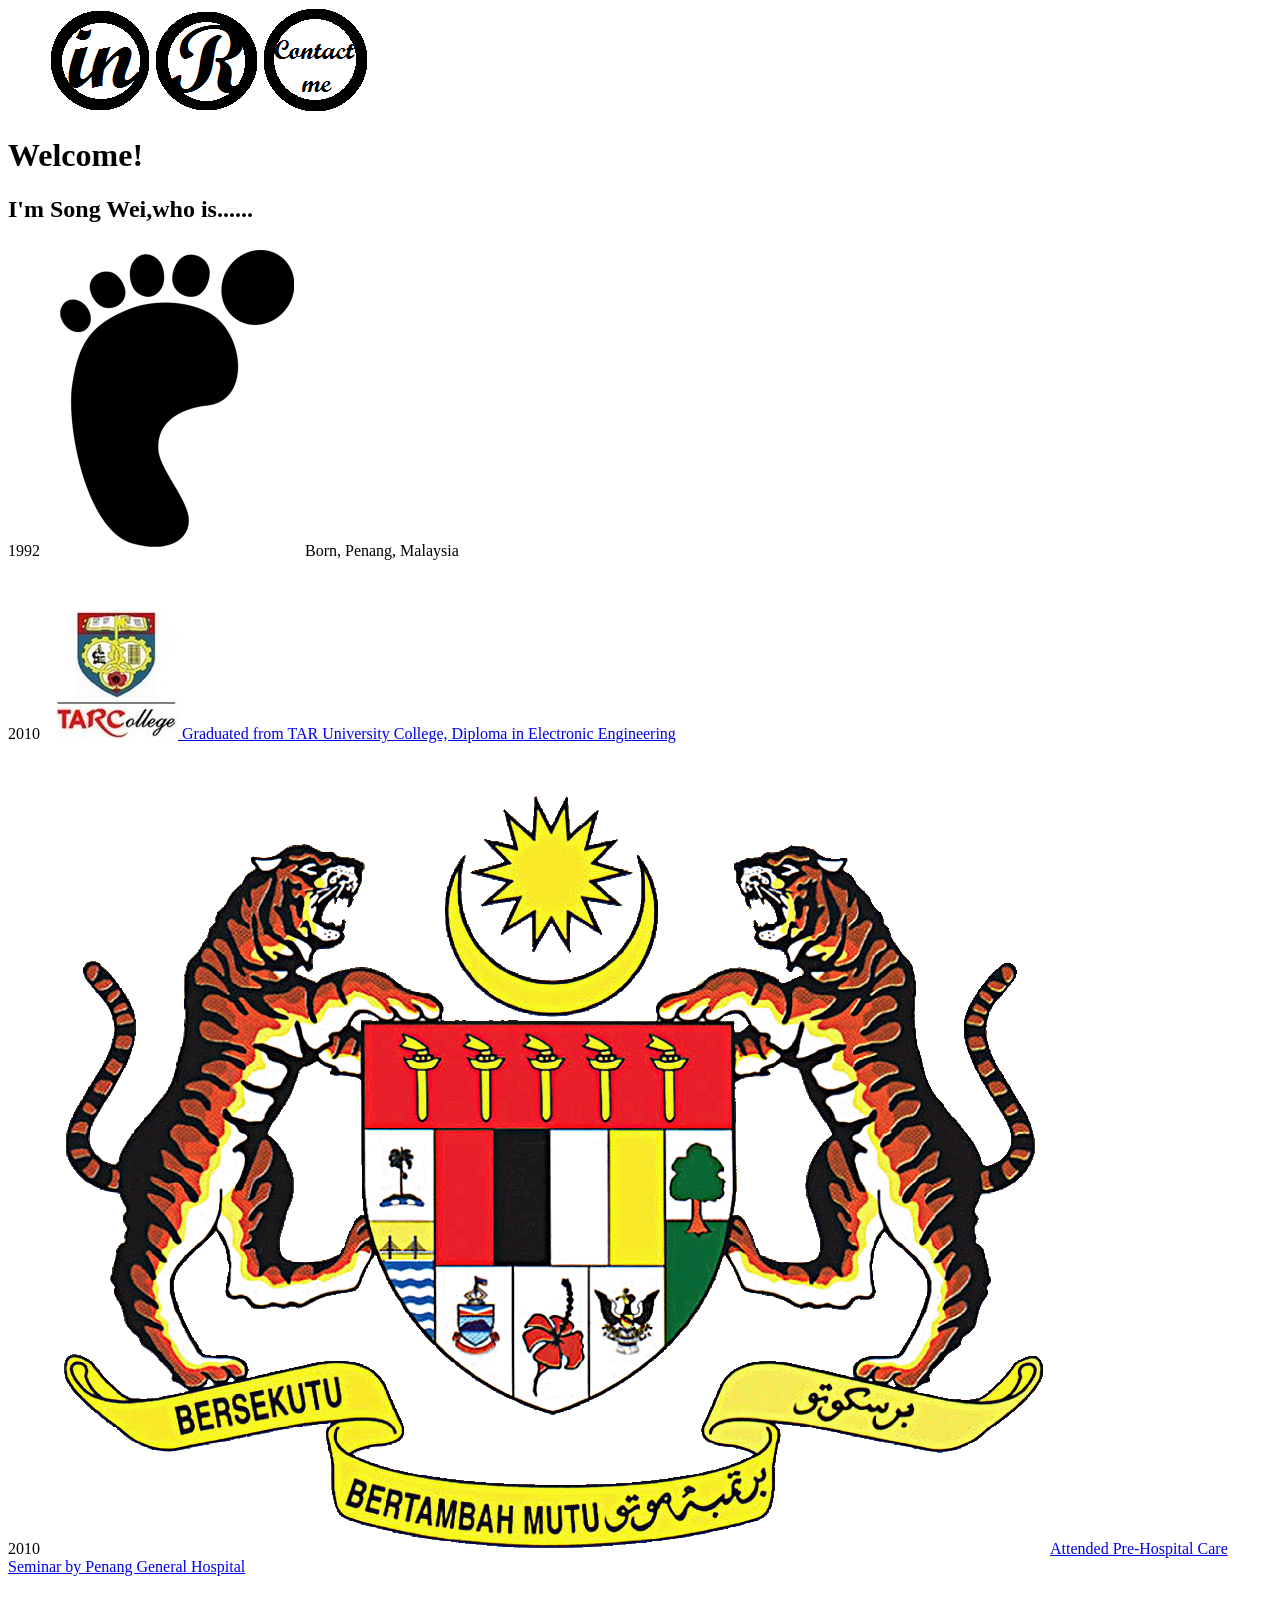
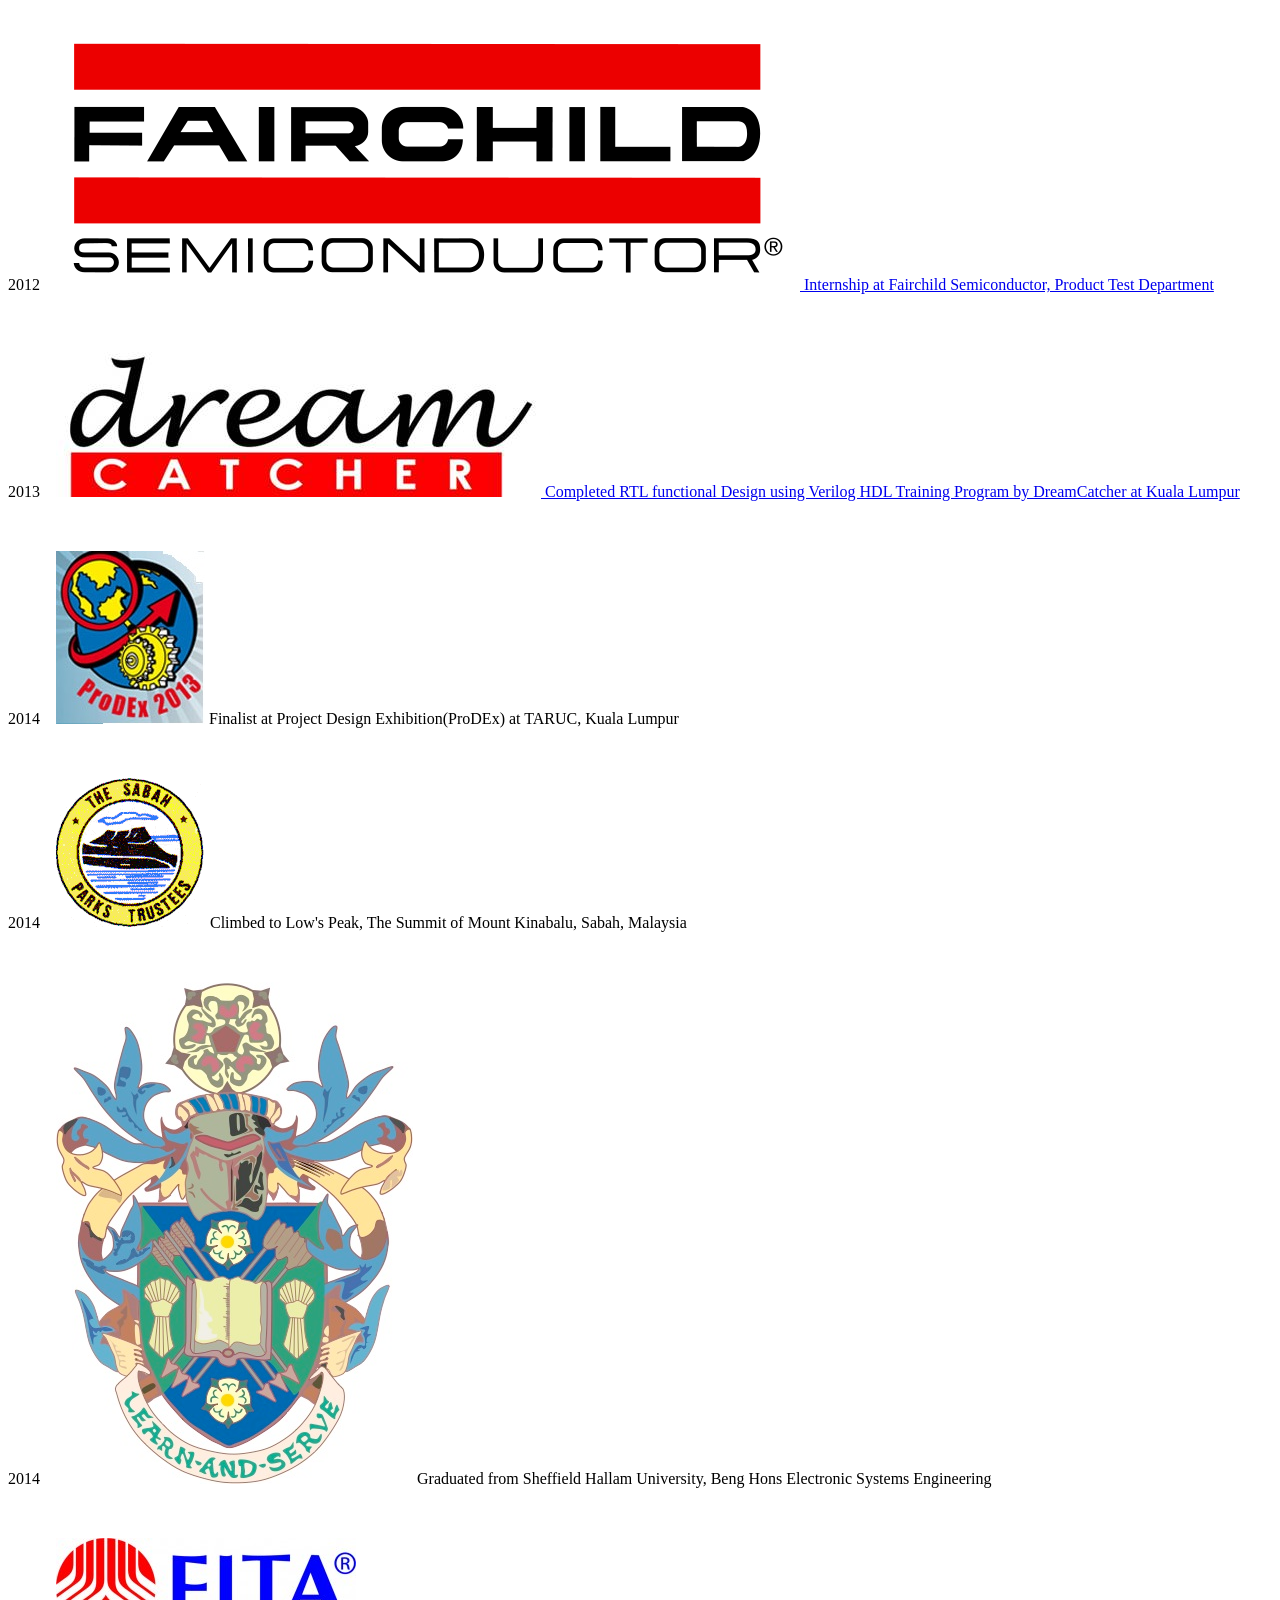
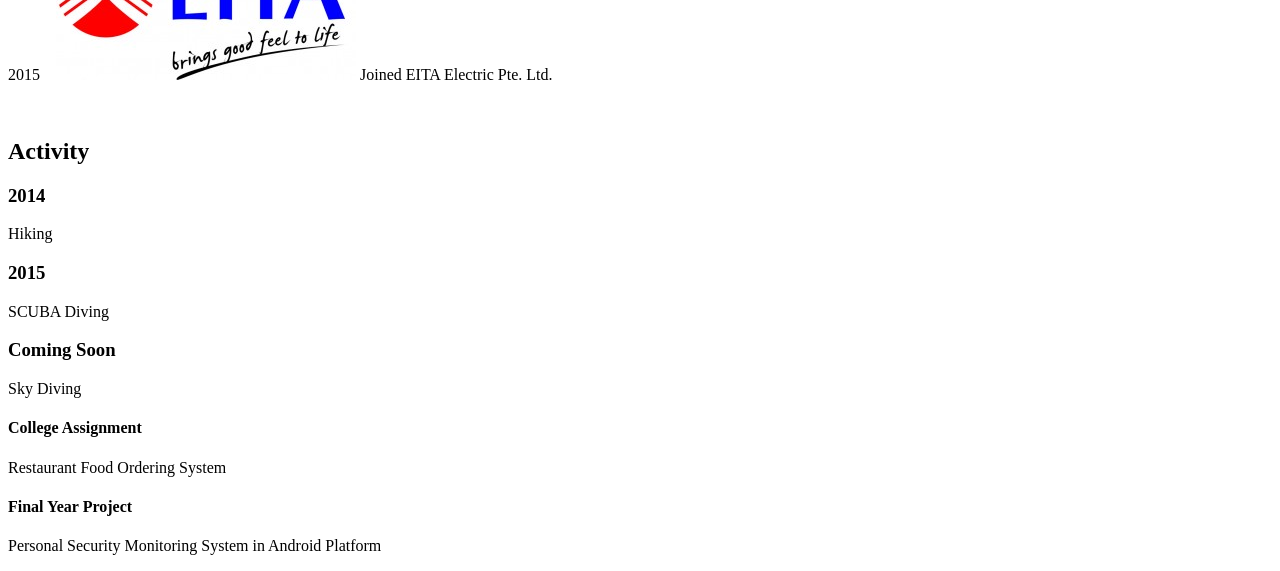
==== index.html @ d2f03f41 "html file" ====
<!<!DOCTYPE html>
<html>
<head>
<link rel="stylesheet" href="songwei.css">

</head>

<body>

<div class="row">
<ul>
<li1><a href="https://www.linkedin.com/profile/view?id=417703273&trk=hp-identity-name"><img src="linkedin.png"></a></li>
<li2><a href="/RESUME_SongWeiChuah.pdf"><img src="resume.png"></a></li>
<li3><a id="popup" class="symbol" title="Contact Me" onclick="show_popup()"><img src="contactme.png"></a></li>
</ul>
<!--
<div id="popup_holder" onclick="check(event)" style="display: block;">
<div id="popup_contact_form">
<img src="close-128-000000.png" id="close">
<form action>
<h1>Hello</h1>
<hr>
<div class="error" id="form_error">Please fill in all fields!</div>
<input type="text" id="name" name="name" placeholder="Name">
<input type="text" id="email" name="email" placeholder="Email">
<textarea name="meassge" id="message" placeholder="Message"></textarea>
<input id="send" type="submit" name="submit" value="Send Message">
</form>
-->
</div>
</div>
</div>


<div class="jumbotron">
<h1> Welcome! </h1>
<h2> I'm Song Wei,who is......</h2> 

<p> <span class="1992">1992</span> &nbsp;&nbsp;&nbsp;<img src='born.png'> Born, Penang, Malaysia</p>
<p> &nbsp;</p>
<p>  <span class="2010">2010</span> &nbsp;&nbsp;&nbsp;<a href="http://www.tarc.edu.my/"><img src='TARUC.jpg'>  Graduated from TAR University College, Diploma in Electronic Engineering</a></p>
<p> &nbsp;</p>
<p>	 <span class="2010">2010</span> &nbsp;&nbsp;&nbsp;<a href="http://hpp.moh.gov.my/v2/"><img src='MITI.gif'>Attended Pre-Hospital Care Seminar by Penang General Hospital</a></p>
<p> &nbsp;</p>
<p>   <span class="2012">2012</span> &nbsp;&nbsp;&nbsp;<a href="https://www.fairchildsemi.com/"><img src='fairchild.png'> Internship at Fairchild Semiconductor, Product Test Department</a></p>
<p> &nbsp;</p>
<p>   <span class="2013">2013</span> &nbsp;&nbsp;&nbsp;<a href="http://dreamcatcher.asia/aboutus/"><img src='dreamcatcher.jpg'> Completed RTL functional Design using Verilog HDL Training Program by DreamCatcher at Kuala Lumpur</a></p>
<p> &nbsp;</p>
<p>	  <span class="2014">2014</span> &nbsp;&nbsp;&nbsp;<img src='prodex.jpg'> Finalist at Project Design Exhibition(ProDEx) at TARUC, Kuala Lumpur</p>
<p> &nbsp;</p>
<p>    <span class="2014">2014</span> &nbsp;&nbsp;&nbsp;<img src='mountkinabalu.gif'>  Climbed to Low's Peak, The Summit of Mount Kinabalu, Sabah, Malaysia</p>
<p> &nbsp;</p>
<p>     <span class="2014">2014</span> &nbsp;&nbsp;&nbsp;<img src='SHU.jpg'> Graduated from Sheffield Hallam University, Beng Hons Electronic Systems Engineering</p>
<p> &nbsp;</p>
<p>      <span class="2015">2015</span> &nbsp;&nbsp;&nbsp;<img src='EITA.jpg'> Joined EITA Electric Pte. Ltd.</p>
<p> &nbsp;</p>

</div>

<div class="sub">
<div class="container">
<h2> Activity</h2>
</div>
</div>

<div class="Activity">
<h3> 2014 </h3>
<p> Hiking </p>

<h3> 2015 </h3>
<p> SCUBA Diving </p>

<h3> Coming Soon </h3>
<p> Sky Diving </p>
</div>

<div class="Projects">
<h4> College Assignment </h4>
<p> Restaurant Food Ordering System </p>

<h4> Final Year Project </h4>
<p> Personal Security Monitoring System in Android Platform </p>
</div>
</body>
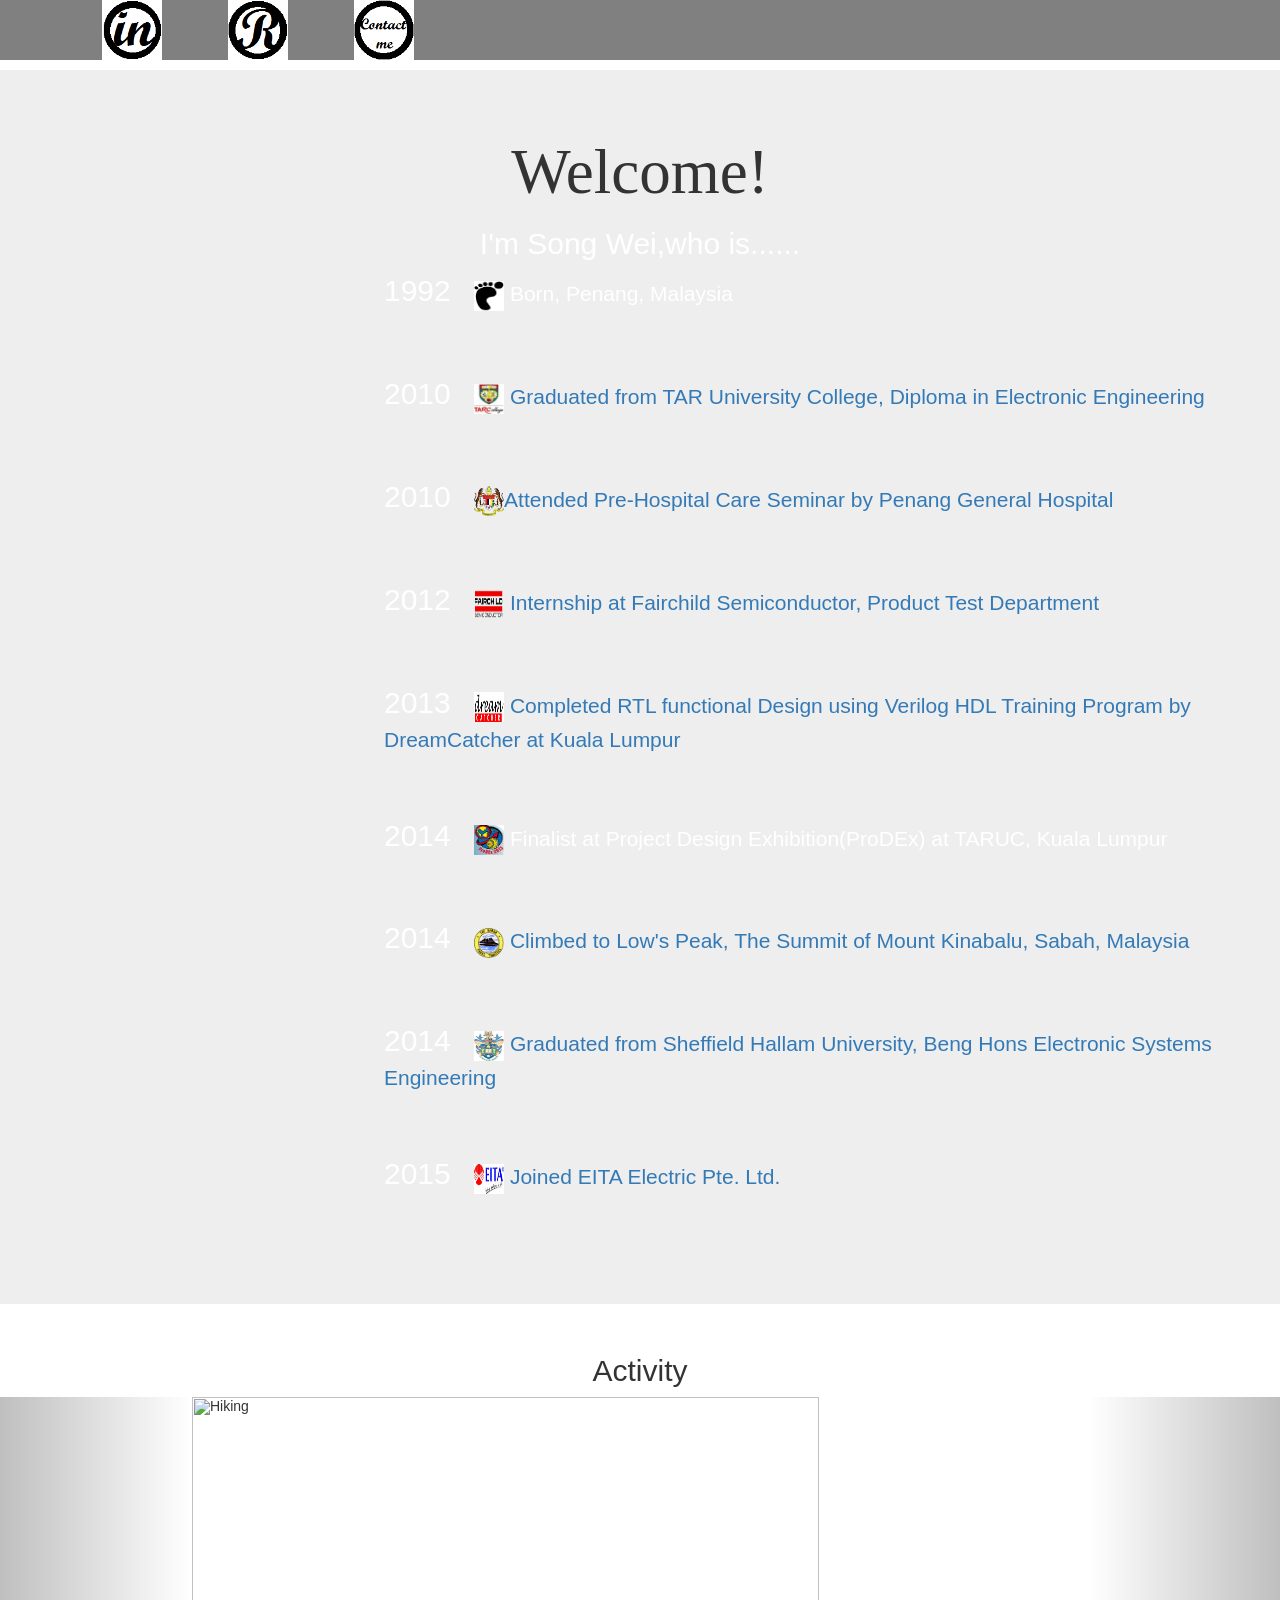
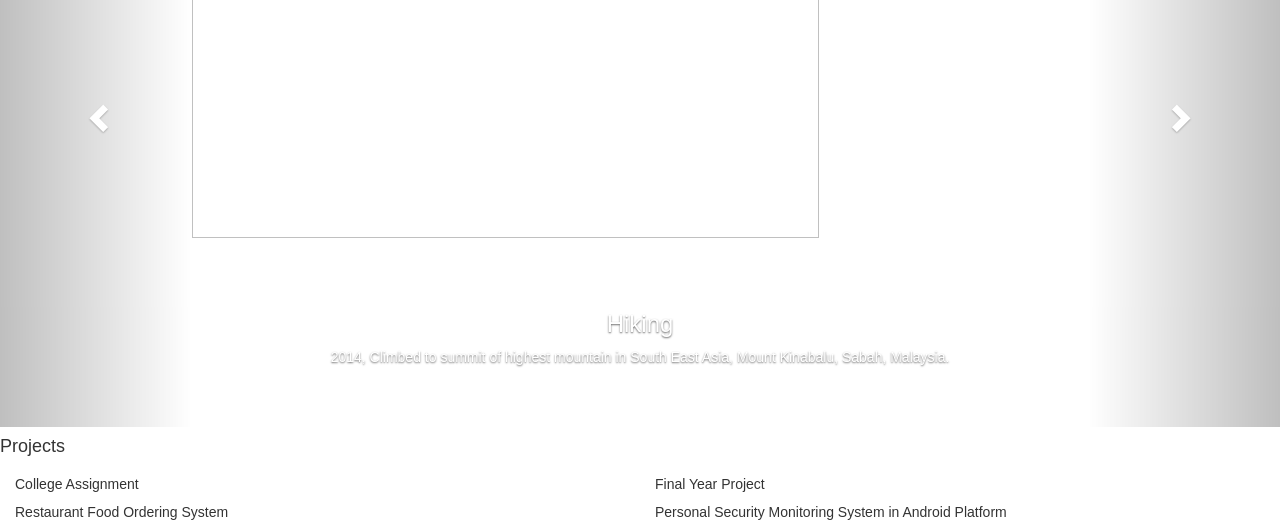
==== commit 7676ab70: "html file" ====
--- a/index.html
+++ b/index.html
@@ -2,12 +2,25 @@
 <html>
 <head>
 <link rel="stylesheet" href="songwei.css">
+<link href="bootstrap.min.css" rel="stylesheet">
+<title>Bootstrap Example</title>
+  <meta charset="utf-8">
+  <meta name="viewport" content="width=device-width, initial-scale=1">
+  <link rel="stylesheet" href="http://maxcdn.bootstrapcdn.com/bootstrap/3.3.4/css/bootstrap.min.css">
+  <script src="http://maxcdn.bootstrapcdn.com/bootstrap/3.3.4/js/bootstrap.min.js"></script>
+  <style>
+  .carousel-inner > .item > img,
+  .carousel-inner > .item > a > img {
+      width: 70%;
+      margin: auto;
+  }
+  </style>
 
 </head>
 
 <body>
 
-<div class="row">
+<div class="row1">
 <ul>
 <li1><a href="https://www.linkedin.com/profile/view?id=417703273&trk=hp-identity-name"><img src="linkedin.png"></a></li>
 <li2><a href="/RESUME_SongWeiChuah.pdf"><img src="resume.png"></a></li>
@@ -48,11 +61,11 @@
 <p> &nbsp;</p>
 <p>	  <span class="2014">2014</span> &nbsp;&nbsp;&nbsp;<img src='prodex.jpg'> Finalist at Project Design Exhibition(ProDEx) at TARUC, Kuala Lumpur</p>
 <p> &nbsp;</p>
-<p>    <span class="2014">2014</span> &nbsp;&nbsp;&nbsp;<img src='mountkinabalu.gif'>  Climbed to Low's Peak, The Summit of Mount Kinabalu, Sabah, Malaysia</p>
+<p>    <span class="2014">2014</span> &nbsp;&nbsp;&nbsp;<a href="http://www.mountkinabalu.com/"><img src='mountkinabalu.gif'>  Climbed to Low's Peak, The Summit of Mount Kinabalu, Sabah, Malaysia</a></p>
 <p> &nbsp;</p>
-<p>     <span class="2014">2014</span> &nbsp;&nbsp;&nbsp;<img src='SHU.jpg'> Graduated from Sheffield Hallam University, Beng Hons Electronic Systems Engineering</p>
-<p> &nbsp;</p>
-<p>      <span class="2015">2015</span> &nbsp;&nbsp;&nbsp;<img src='EITA.jpg'> Joined EITA Electric Pte. Ltd.</p>
+<p>     <span class="2014">2014</span> &nbsp;&nbsp;&nbsp;<a href="http://www.shu.ac.uk/"><img src='SHU.jpg'> Graduated from Sheffield Hallam University, Beng Hons Electronic Systems Engineering</p>
+<p> &nbsp;</a></p>
+<p>      <span class="2015">2015</span> &nbsp;&nbsp;&nbsp;<a href="http://www.eita.com.my/"><img src='EITA.jpg'> Joined EITA Electric Pte. Ltd.</a></p>
 <p> &nbsp;</p>
 
 </div>
@@ -63,23 +76,104 @@
 </div>
 </div>
 
-<div class="Activity">
+<!--<div class="Activity">
+<div class="row">
+
+<div class="col-md-4">
 <h3> 2014 </h3>
 <p> Hiking </p>
+<img src=""
+</div>
 
+<div class="col-md-4">
 <h3> 2015 </h3>
 <p> SCUBA Diving </p>
+</div>
 
+<div class="col-md-4">
 <h3> Coming Soon </h3>
 <p> Sky Diving </p>
 </div>
+</div>-->
+
+<div id="myCarousel" class="carousel slide" data-ride="carousel">
+  <!-- Indicators -->
+  <ol class="carousel-indicators">
+    <li data-target="#myCarousel" data-slide-to="0" class="active"></li>
+    <li data-target="#myCarousel" data-slide-to="1"></li>
+    <li data-target="#myCarousel" data-slide-to="2"></li>
+    <li data-target="#myCarousel" data-slide-to="3"></li>
+    <li data-target="#myCarousel" data-slide-to="4"></li>
+  </ol>
+
+  <!-- Wrapper for slides -->
+  <div class="carousel-inner" role="listbox">
+    <div class="item active">
+      <img src="IMG_4132.JPG" alt="Hiking">
+      <div class="carousel-caption">
+        <h3>Hiking</h3>
+        <p>2014, Climbed to summit of highest mountain in South East Asia, Mount Kinabalu, Sabah, Malaysia.</p>
+      </div>
+    </div>
+
+    <div class="item">
+      <img src="168.jpg" alt="Hiking">
+      <div class="carousel-caption">
+        <h3>Hiking</h3>
+        <p>2014, Climbed to summit of highest mountain in South East Asia, Mount Kinabalu, Sabah, Malaysia.</p>
+      </div>
+    </div>
+
+    <div class="item">
+      <img src="11520043.JPG" alt="Diving">
+      <div class="carousel-caption">
+        <h3>SCUBA Diving</h3>
+        <p>2015, SCUBA Diving at Pulau Paya, Kedah, Malaysia.</p>
+      </div>
+    </div>
+
+    <div class="item">
+      <img src="11500018.JPG" alt="Diving">
+      <div class="carousel-caption">
+        <h3>SCUBA Diving</h3>
+        <p>2015, SCUBA Diving at Pulau Paya, Kedah, Malaysia.</p>
+      </div>
+    </div>
+
+    <div class="item">
+      <img src="comingsoon.png" alt="Diving">
+      <div class="carousel-caption">
+      </div>
+    </div>
+  </div>
+
+  <!-- Left and right controls -->
+  <a class="left carousel-control" href="#myCarousel" role="button" data-slide="prev">
+    <span class="glyphicon glyphicon-chevron-left" aria-hidden="true"></span>
+    <span class="sr-only">Previous</span>
+  </a>
+  <a class="right carousel-control" href="#myCarousel" role="button" data-slide="next">
+    <span class="glyphicon glyphicon-chevron-right" aria-hidden="true"></span>
+    <span class="sr-only">Next</span>
+  </a>
+</div>
+
+
+
+
 
 <div class="Projects">
-<h4> College Assignment </h4>
+<h4> Projects </h4>
+
+<div class="col-md-6">
+<h5> College Assignment </h5>
 <p> Restaurant Food Ordering System </p>
+</div>
 
-<h4> Final Year Project </h4>
+<div class="col-md-6">
+<h5> Final Year Project </h5>
 <p> Personal Security Monitoring System in Android Platform </p>
+</div>
 </div>
 </body>
 
--- a/songwei.css
+++ b/songwei.css
@@ -0,0 +1,56 @@
+.row1{
+	background-color: gray;
+}
+.row1 img{
+	width: 60px;
+height: 60px;
+}
+.row1 li1{
+text-align: center;
+margin-left: 5%;
+}
+.row1 li2{
+text-align: center;
+margin-left: 5%;
+}
+.row1 li3{
+text-align: center;
+margin-left: 5%;
+}
+
+.jumbotron{
+	background-color: black; 
+	height: auto;
+	background-image-size: auto;
+}
+.jumbotron h1{
+	color: white;
+	text-align: center;
+	font-size: 60px;
+	font-family: Lucida Bright;
+}
+.jumbotron h2{
+	color: white;
+	text-align: center;
+}
+.jumbotron p{
+	color: white;
+	text-align: left;
+	margin-left: 30%;
+	font-family: ;
+}
+.jumbotron img{
+		width: 30px;
+height: 30px;
+}
+.jumbotron span{
+	font-size: 30px;
+}
+.sub h2{
+	text-align: center;
+}
+
+.carousel-inner img{
+	width: 1200px;
+	height: 820px;
+}
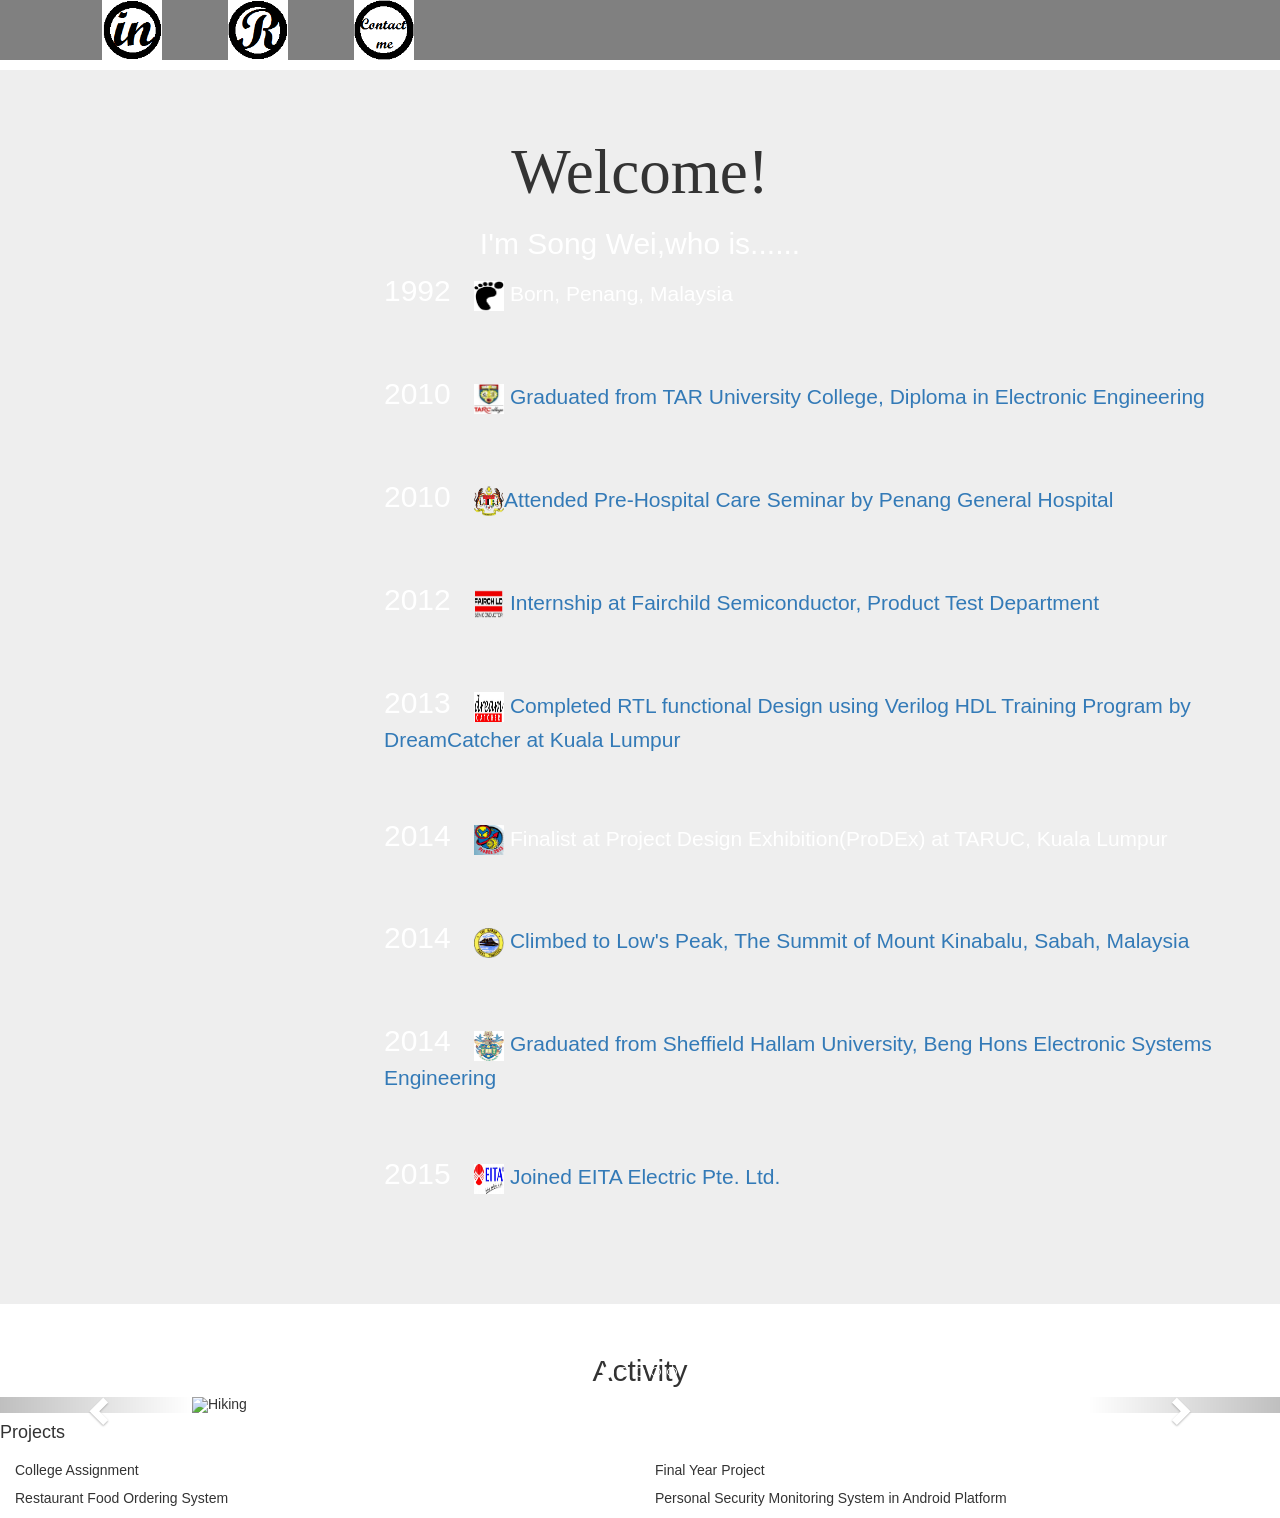
==== commit 5af3073c: "bootstrap+html" ====
--- a/index.html
+++ b/index.html
@@ -1,4 +1,4 @@
-<!<!DOCTYPE html>
+<!DOCTYPE html>
 <html>
 <head>
 <link rel="stylesheet" href="songwei.css">
@@ -7,7 +7,8 @@
   <meta charset="utf-8">
   <meta name="viewport" content="width=device-width, initial-scale=1">
   <link rel="stylesheet" href="http://maxcdn.bootstrapcdn.com/bootstrap/3.3.4/css/bootstrap.min.css">
-  <script src="http://maxcdn.bootstrapcdn.com/bootstrap/3.3.4/js/bootstrap.min.js"></script>
+  <script src="https://ajax.googleapis.com/ajax/libs/jquery/1.11.1/jquery.min.js"></script>
+  <script src="bootstrap.min.js"></script>
   <style>
   .carousel-inner > .item > img,
   .carousel-inner > .item > a > img {
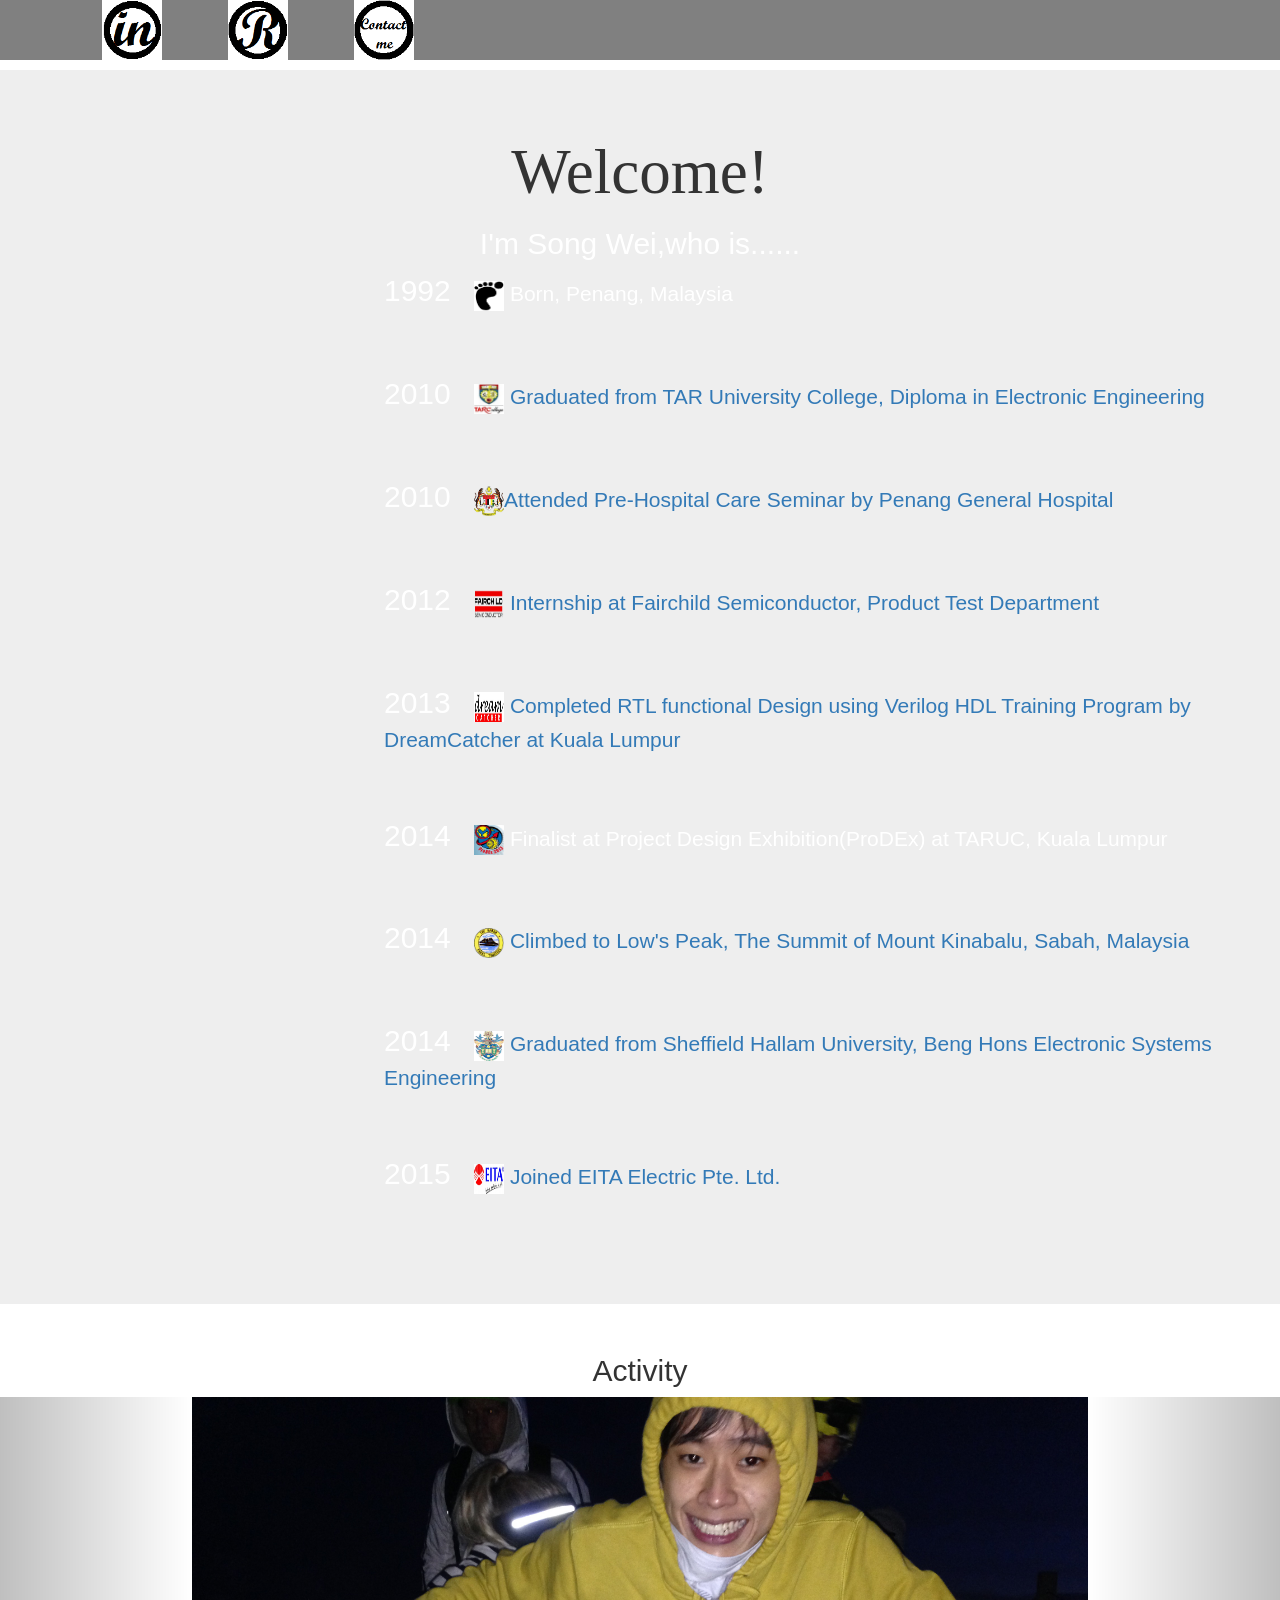
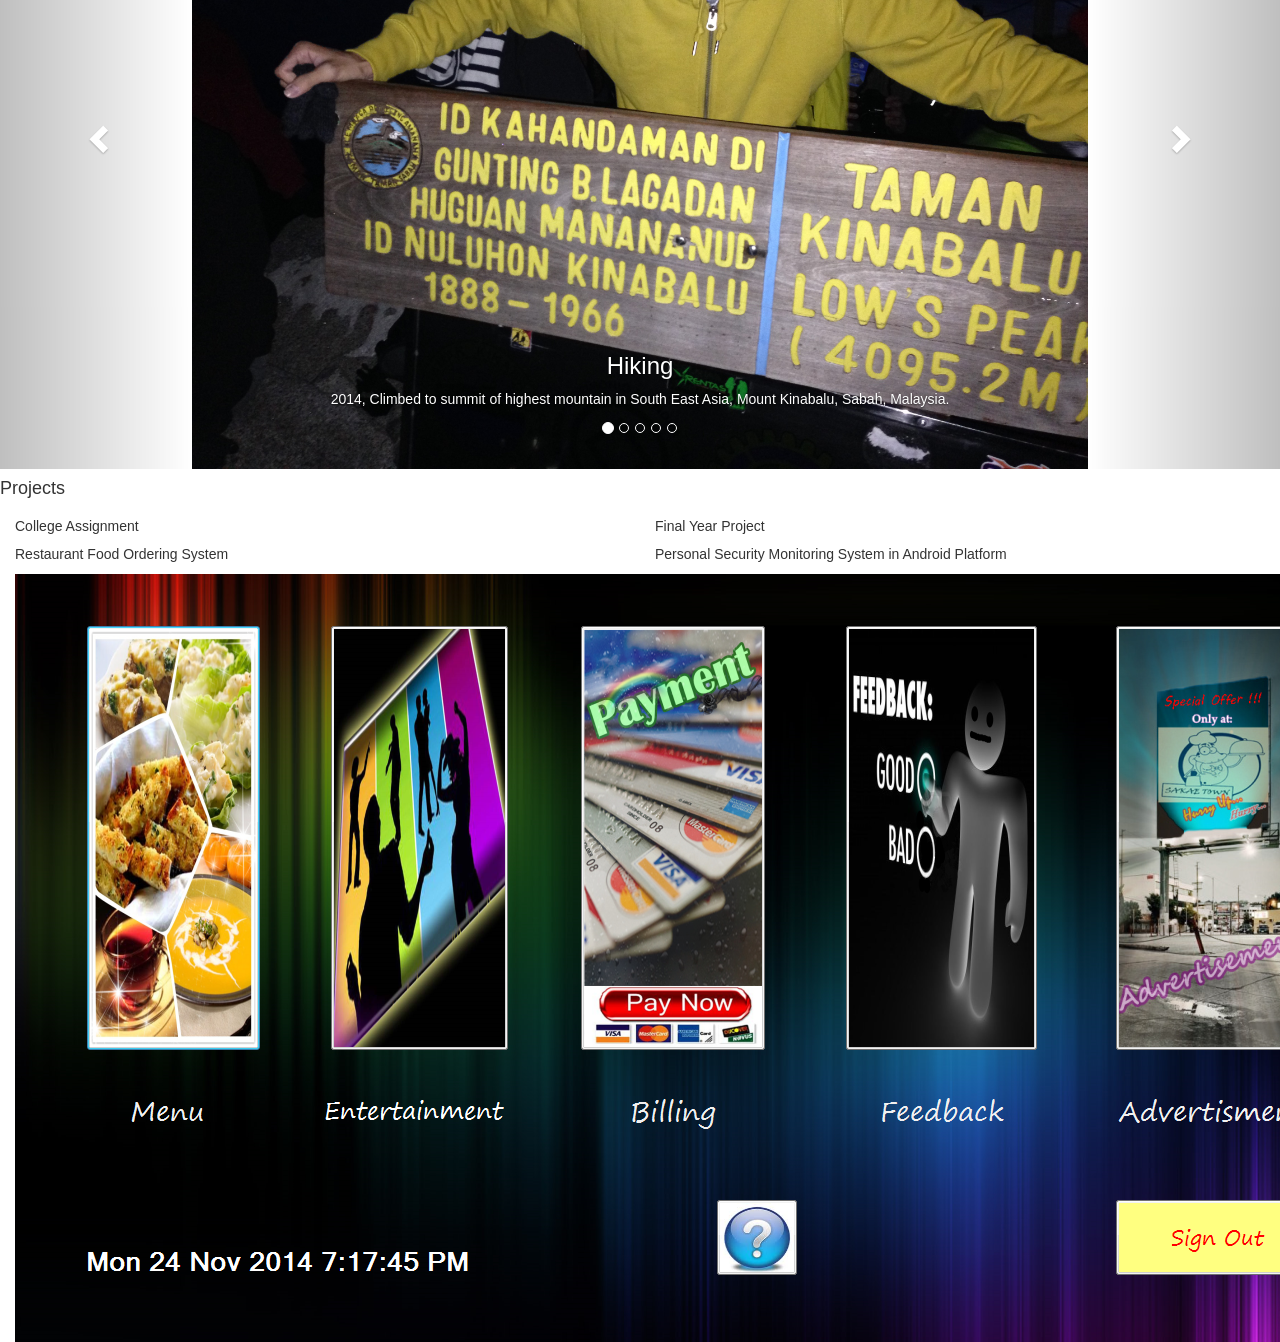
==== commit 24fcb9c7: "html file" ====
--- a/index.html
+++ b/index.html
@@ -3,6 +3,8 @@
 <head>
 <link rel="stylesheet" href="songwei.css">
 <link href="bootstrap.min.css" rel="stylesheet">
+<!--<link rel="stylesheet" type="text/css" href="css/contactform.css"/>-->
+
 <title>Bootstrap Example</title>
   <meta charset="utf-8">
   <meta name="viewport" content="width=device-width, initial-scale=1">
@@ -21,13 +23,16 @@
 
 <body>
 
+<!--<script type="text/javascript" src="http://ajax.googleapis.com/ajax/libs/jquery/2.1.1/jquery.min.js"></script>
+<script type="text/javascript" src="js/contactform.js"></script>-->
 <div class="row1">
 <ul>
 <li1><a href="https://www.linkedin.com/profile/view?id=417703273&trk=hp-identity-name"><img src="linkedin.png"></a></li>
 <li2><a href="/RESUME_SongWeiChuah.pdf"><img src="resume.png"></a></li>
 <li3><a id="popup" class="symbol" title="Contact Me" onclick="show_popup()"><img src="contactme.png"></a></li>
 </ul>
-<!--
+</div>
+<!--<span onclick="scrollToTimeline()" class="bounce"></span>
 <div id="popup_holder" onclick="check(event)" style="display: block;">
 <div id="popup_contact_form">
 <img src="close-128-000000.png" id="close">
@@ -40,10 +45,9 @@
 <textarea name="meassge" id="message" placeholder="Message"></textarea>
 <input id="send" type="submit" name="submit" value="Send Message">
 </form>
--->
 </div>
 </div>
-</div>
+</div>-->
 
 
 <div class="jumbotron">
@@ -169,11 +173,13 @@
 <div class="col-md-6">
 <h5> College Assignment </h5>
 <p> Restaurant Food Ordering System </p>
+<img src="6.png">
 </div>
 
-<div class="col-md-6">
+<div class="col-md-6 col-sm-8">
 <h5> Final Year Project </h5>
 <p> Personal Security Monitoring System in Android Platform </p>
+<iframe width="420" height="315" src="https://www.youtube.com/embed/dDvqOGTaxyE" frameborder="0" allowfullscreen></iframe>
 </div>
 </div>
 </body>
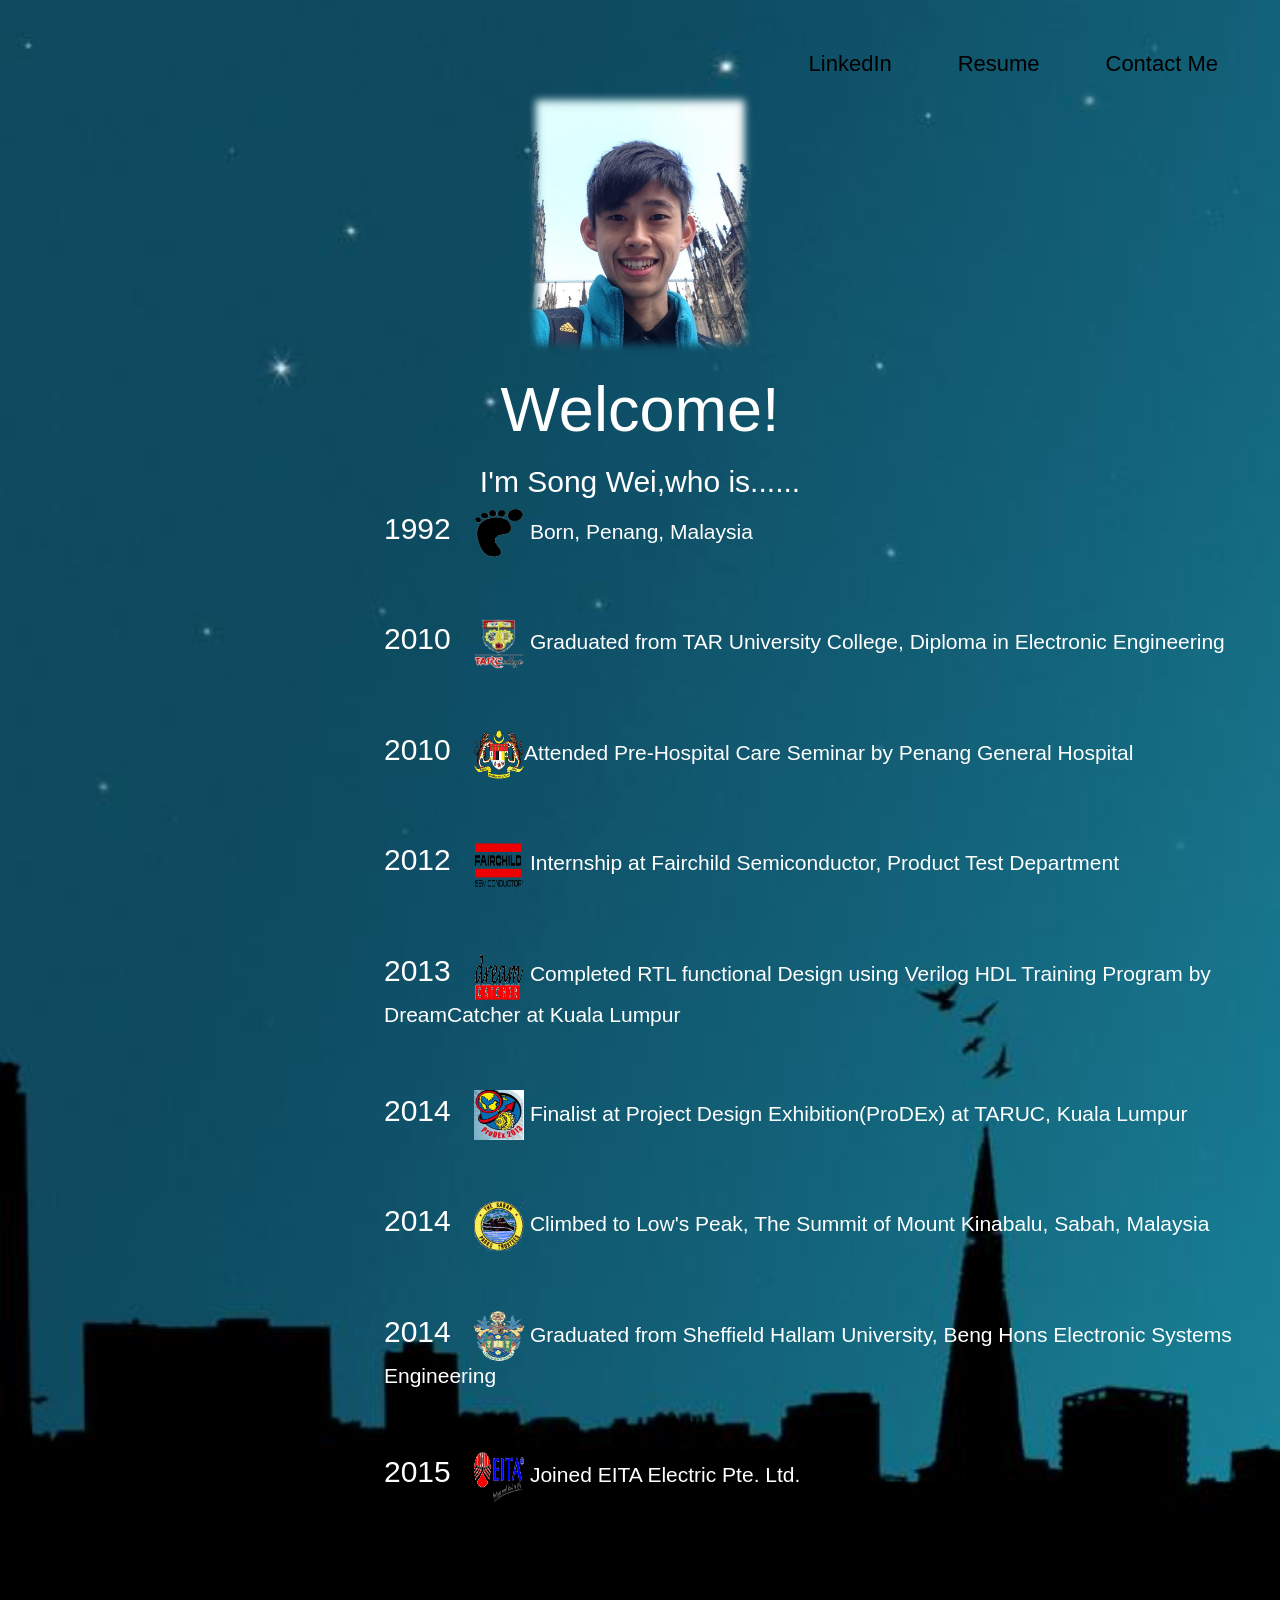
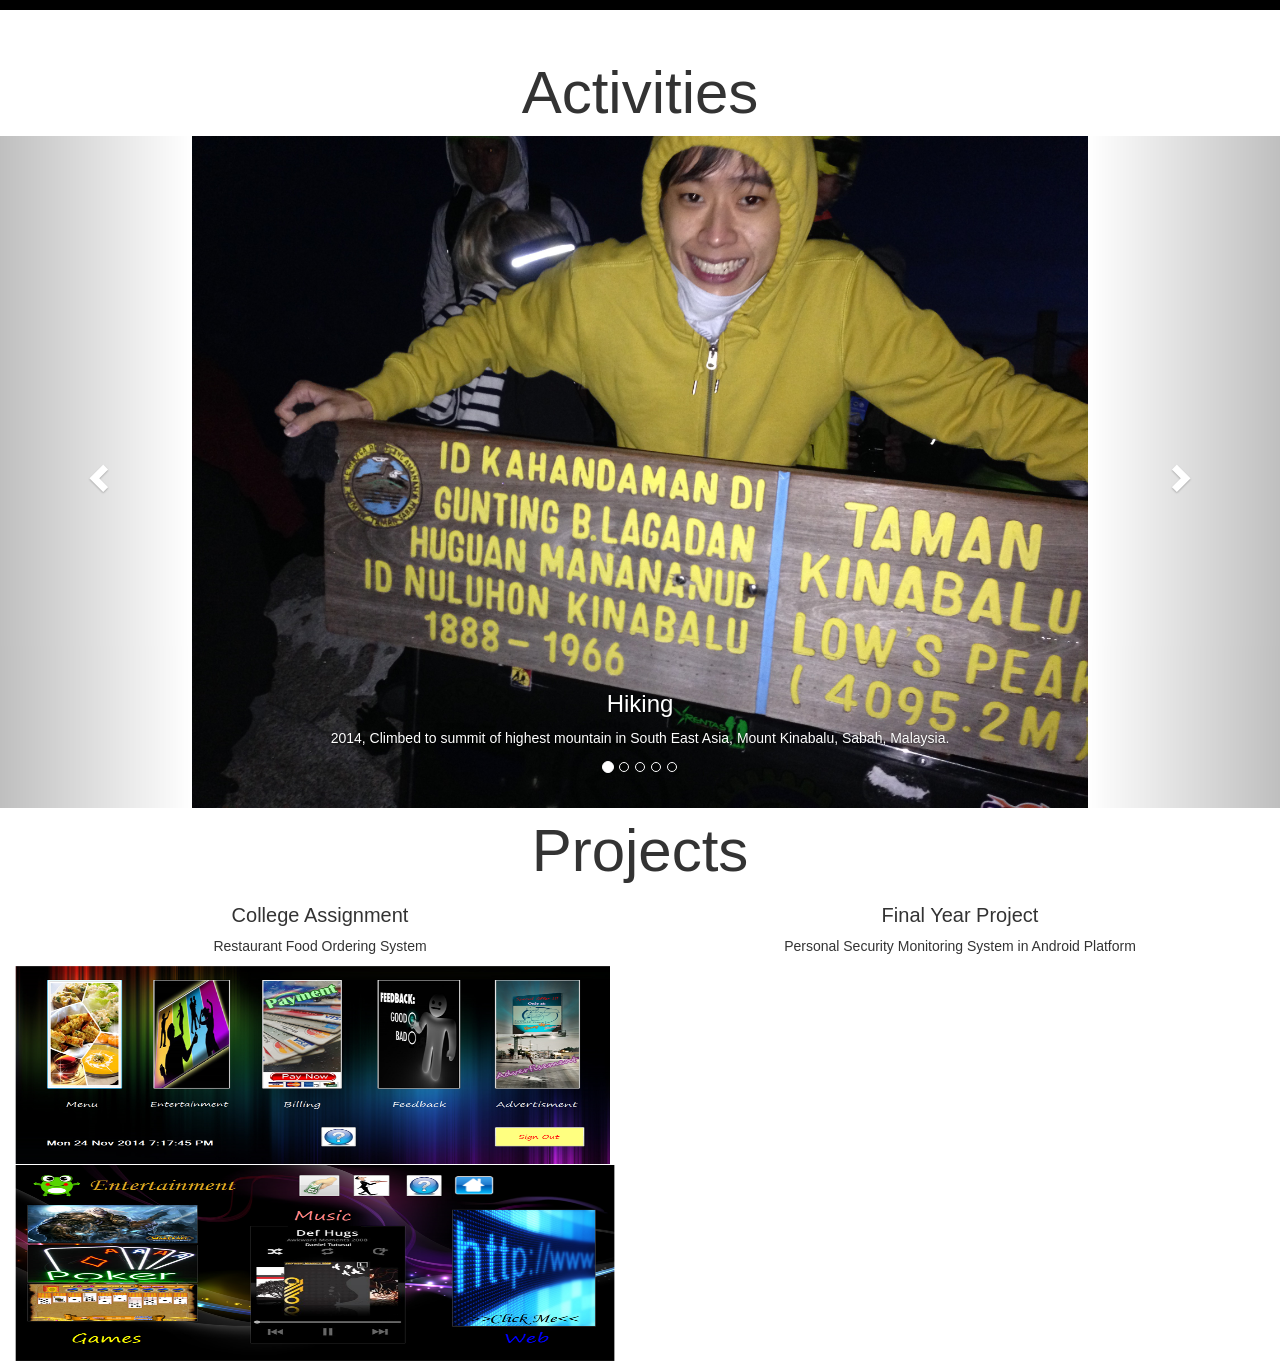
==== commit 56218066: "22 June update" ====
--- a/index.html
+++ b/index.html
@@ -5,7 +5,7 @@
 <link href="bootstrap.min.css" rel="stylesheet">
 <!--<link rel="stylesheet" type="text/css" href="css/contactform.css"/>-->
 
-<title>Bootstrap Example</title>
+<title>Hi there! I'm Song Wei</title>
   <meta charset="utf-8">
   <meta name="viewport" content="width=device-width, initial-scale=1">
   <link rel="stylesheet" href="http://maxcdn.bootstrapcdn.com/bootstrap/3.3.4/css/bootstrap.min.css">
@@ -25,11 +25,12 @@
 
 <!--<script type="text/javascript" src="http://ajax.googleapis.com/ajax/libs/jquery/2.1.1/jquery.min.js"></script>
 <script type="text/javascript" src="js/contactform.js"></script>-->
+<div class="jumbotron">
 <div class="row1">
 <ul>
-<li1><a href="https://www.linkedin.com/profile/view?id=417703273&trk=hp-identity-name"><img src="linkedin.png"></a></li>
-<li2><a href="/RESUME_SongWeiChuah.pdf"><img src="resume.png"></a></li>
-<li3><a id="popup" class="symbol" title="Contact Me" onclick="show_popup()"><img src="contactme.png"></a></li>
+<li1><a href="https://www.linkedin.com/profile/view?id=417703273&trk=hp-identity-name">LinkedIn</a></li>
+<li2><a href="/RESUME_SongWeiChuah.pdf">Resume</a></li>
+<li3><a id="popup" class="symbol" title="Contact Me" onclick="show_popup()">Contact Me</a></li>
 </ul>
 </div>
 <!--<span onclick="scrollToTimeline()" class="bounce"></span>
@@ -50,34 +51,35 @@
 </div>-->
 
 
-<div class="jumbotron">
+<img src='songwei.png'>
+<div class="top">
 <h1> Welcome! </h1>
 <h2> I'm Song Wei,who is......</h2> 
 
 <p> <span class="1992">1992</span> &nbsp;&nbsp;&nbsp;<img src='born.png'> Born, Penang, Malaysia</p>
 <p> &nbsp;</p>
-<p>  <span class="2010">2010</span> &nbsp;&nbsp;&nbsp;<a href="http://www.tarc.edu.my/"><img src='TARUC.jpg'>  Graduated from TAR University College, Diploma in Electronic Engineering</a></p>
+<p>  <span class="2010">2010</span> &nbsp;&nbsp;&nbsp;<a href="http://www.tarc.edu.my/"><img src='TARUC.png'>  Graduated from TAR University College, Diploma in Electronic Engineering</a></p>
 <p> &nbsp;</p>
 <p>	 <span class="2010">2010</span> &nbsp;&nbsp;&nbsp;<a href="http://hpp.moh.gov.my/v2/"><img src='MITI.gif'>Attended Pre-Hospital Care Seminar by Penang General Hospital</a></p>
 <p> &nbsp;</p>
 <p>   <span class="2012">2012</span> &nbsp;&nbsp;&nbsp;<a href="https://www.fairchildsemi.com/"><img src='fairchild.png'> Internship at Fairchild Semiconductor, Product Test Department</a></p>
 <p> &nbsp;</p>
-<p>   <span class="2013">2013</span> &nbsp;&nbsp;&nbsp;<a href="http://dreamcatcher.asia/aboutus/"><img src='dreamcatcher.jpg'> Completed RTL functional Design using Verilog HDL Training Program by DreamCatcher at Kuala Lumpur</a></p>
+<p>   <span class="2013">2013</span> &nbsp;&nbsp;&nbsp;<a href="http://dreamcatcher.asia/aboutus/"><img src='dreamcatcher.png'> Completed RTL functional Design using Verilog HDL Training Program by DreamCatcher at Kuala Lumpur</a></p>
 <p> &nbsp;</p>
 <p>	  <span class="2014">2014</span> &nbsp;&nbsp;&nbsp;<img src='prodex.jpg'> Finalist at Project Design Exhibition(ProDEx) at TARUC, Kuala Lumpur</p>
 <p> &nbsp;</p>
 <p>    <span class="2014">2014</span> &nbsp;&nbsp;&nbsp;<a href="http://www.mountkinabalu.com/"><img src='mountkinabalu.gif'>  Climbed to Low's Peak, The Summit of Mount Kinabalu, Sabah, Malaysia</a></p>
 <p> &nbsp;</p>
-<p>     <span class="2014">2014</span> &nbsp;&nbsp;&nbsp;<a href="http://www.shu.ac.uk/"><img src='SHU.jpg'> Graduated from Sheffield Hallam University, Beng Hons Electronic Systems Engineering</p>
+<p>     <span class="2014">2014</span> &nbsp;&nbsp;&nbsp;<a href="http://www.shu.ac.uk/"><img src='SHU.png'> Graduated from Sheffield Hallam University, Beng Hons Electronic Systems Engineering</p>
 <p> &nbsp;</a></p>
-<p>      <span class="2015">2015</span> &nbsp;&nbsp;&nbsp;<a href="http://www.eita.com.my/"><img src='EITA.jpg'> Joined EITA Electric Pte. Ltd.</a></p>
+<p>      <span class="2015">2015</span> &nbsp;&nbsp;&nbsp;<a href="http://www.eita.com.my/"><img src='EITA.png'> Joined EITA Electric Pte. Ltd.</a></p>
 <p> &nbsp;</p>
-
+</div>
 </div>
 
 <div class="sub">
 <div class="container">
-<h2> Activity</h2>
+<h2> Activities</h2>
 </div>
 </div>
 
@@ -179,7 +181,7 @@
 <div class="col-md-6 col-sm-8">
 <h5> Final Year Project </h5>
 <p> Personal Security Monitoring System in Android Platform </p>
-<iframe width="420" height="315" src="https://www.youtube.com/embed/dDvqOGTaxyE" frameborder="0" allowfullscreen></iframe>
+<iframe width="620" height="395" src="https://www.youtube.com/embed/dDvqOGTaxyE" frameborder="0" allowfullscreen></iframe>
 </div>
 </div>
 </body>
--- a/songwei.css
+++ b/songwei.css
@@ -1,47 +1,56 @@
-.row1{
-	background-color: gray;
+
+.jumbotron img{
+width: 230px;
+height: 266px;
 }
-.row1 img{
-	width: 60px;
-height: 60px;
+.row1 {
+	text-align: right;
+	font-family: "Comic Sans MS", cursive, sans-serif;
 }
-.row1 li1{
-text-align: center;
-margin-left: 5%;
+.row1 ul a{
+margin-right: 5%;
+color: black;
+font-size: 22px;
 }
-.row1 li2{
-text-align: center;
-margin-left: 5%;
+/*.row1 li2 {
+margin-right: 2%;
 }
-.row1 li3{
-text-align: center;
-margin-left: 5%;
-}
+.row1 li3 {
+margin-right: 1%;
+height: 0px;
+}*/
 
 .jumbotron{
-	background-color: black; 
 	height: auto;
-	background-image-size: auto;
+	background-image: url("jumbotronbackground.jpg");
+	text-align: center;
+	background-repeat: no-repeat;
+	background-size: cover;
+	color: white;	
 }
 .jumbotron h1{
-	color: white;
 	text-align: center;
 	font-size: 60px;
-	font-family: Lucida Bright;
+	font-family: "Comic Sans MS", cursive, sans-serif;
+
 }
 .jumbotron h2{
-	color: white;
 	text-align: center;
 }
 .jumbotron p{
-	color: white;
 	text-align: left;
 	margin-left: 30%;
-	font-family: ;
+	font-family: "Comic Sans MS", cursive, sans-serif;
 }
-.jumbotron img{
-		width: 30px;
-height: 30px;
+.top a{
+	color: white;
+}
+.top{
+	color: white;
+}
+.top img{
+		width: 50px;
+height: 50px;
 }
 .jumbotron span{
 	font-size: 30px;
@@ -51,6 +60,30 @@
 }
 
 .carousel-inner img{
-	width: 1200px;
-	height: 820px;
-}+	width: 900px;
+	height: 713px;
+}
+
+.Projects h4{
+	text-align: center;
+	font-size: 60px;
+	font-family: "Comic Sans MS", cursive, sans-serif;
+}
+.Projects h5{
+	font-size: 20px;
+	text-align: center;
+	font-family: "Comic Sans MS", cursive, sans-serif;
+}
+.Projects p{
+	text-align: center;
+	font-family: "Comic Sans MS", cursive, sans-serif;
+}
+.Projects img{
+	width: 600px;
+	height: 395px;
+}
+.sub h2{
+	text-align: center;
+	font-size: 60px;
+	font-family: "Comic Sans MS", cursive, sans-serif;
+}
